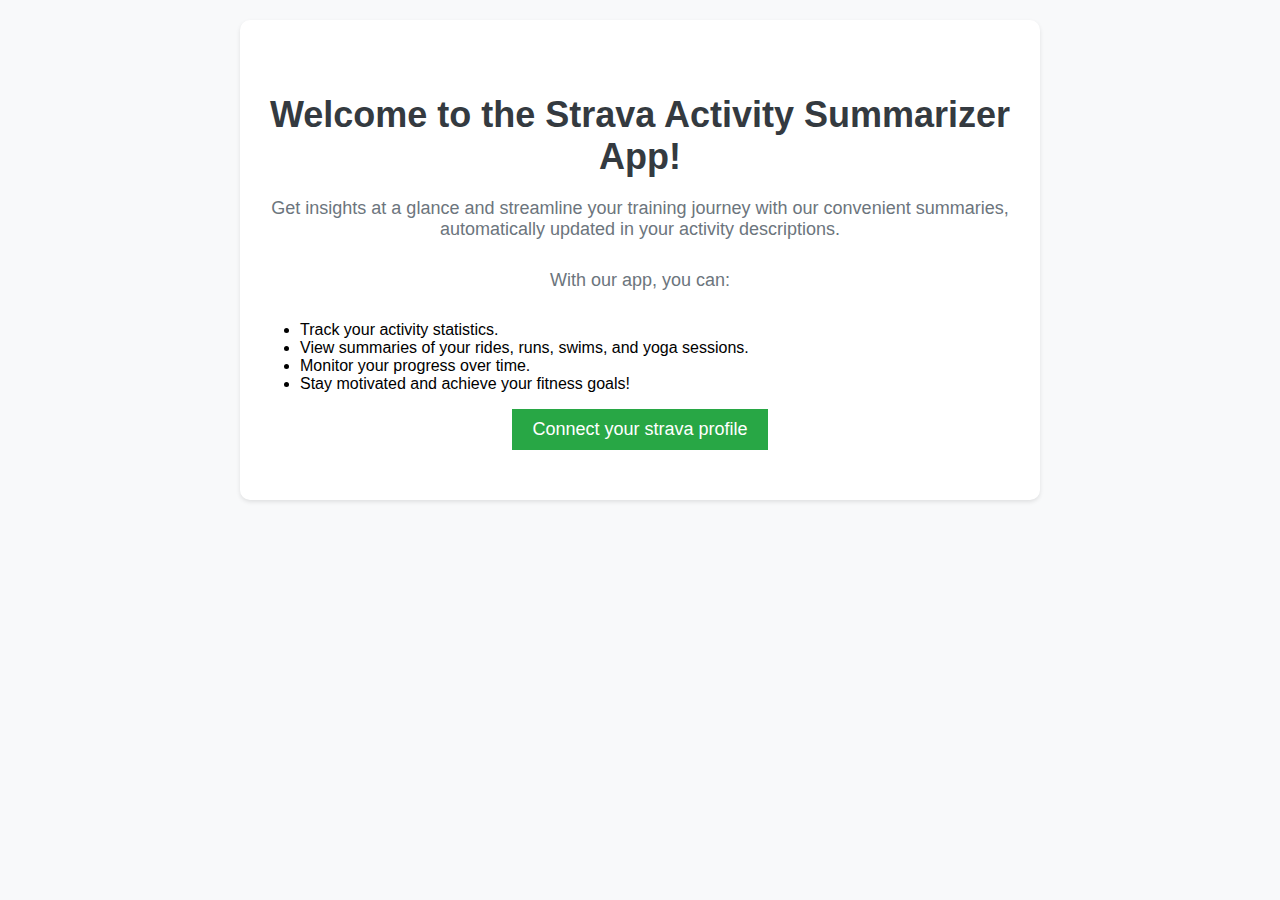
==== templates/index.html @ 8300fe27 "commit for url testing" ====
<!DOCTYPE html>
<html lang="en">
<head>
  <meta charset="UTF-8">
  <meta name="viewport" content="width=device-width, initial-scale=1.0">
  <title>Strava Activity Summarizer App</title>
  <style>
    body {
      font-family: Arial, sans-serif;
      background-color: #f8f9fa; /* Soft gray background */
      margin: 0;
      padding: 0;
    }

    .container {
      max-width: 800px;
      margin: 0 auto;
      padding: 20px;
    }

    .hero {
      background-color: #fff; /* White background */
      border-radius: 10px; /* Rounded corners */
      box-shadow: 0 2px 4px rgba(0, 0, 0, 0.1); /* Soft shadow */
      padding: 50px 20px;
      text-align: center;
    }

    h1 {
      font-size: 36px;
      margin-bottom: 20px;
      color: #343a40; /* Dark gray text color */
    }

    p {
      font-size: 18px;
      margin-bottom: 30px;
      color: #6c757d; /* Medium gray text color */
    }

    button {
      padding: 10px 20px;
      font-size: 18px;
      border: none;
      background-color: #28a745; /* Green button color */
      color: #fff; /* White text color */
      cursor: pointer;
      transition: background-color 0.3s;
    }

    button:hover {
      background-color: #218838; /* Darker green on hover */
    }
  </style>
</head>
<body>
  <div class="container">
    <section class="hero">
      <h1>Welcome to the Strava Activity Summarizer App!</h1>
      <p>Get insights at a glance and streamline your training journey with our convenient summaries, automatically updated in your activity descriptions.</p>
      <p>With our app, you can:</p>
      <ul style="text-align: left;">
        <li>Track your activity statistics.</li>
        <li>View summaries of your rides, runs, swims, and yoga sessions.</li>
        <li>Monitor your progress over time.</li>
        <li>Stay motivated and achieve your fitness goals!</li>
      </ul>
      <button id="authorize-button" onclick="authorize()">Connect your strava profile</button>
    </section>
  </div>

  <script>
    const authorizeButton = document.getElementById('authorize-button');
    function authorize(){
        const baseUrl = window.location.origin;
        redirectUrl = "https://strava-summariser.vercel.app/getCode"
        // redirectUrl = 'http://localhost/getCode'
        const url = new URL('https://www.strava.com/oauth/authorize');
        url.searchParams.set('client_id', '114698');
        url.searchParams.set('redirect_uri', redirectUrl);
        url.searchParams.set('response_type', 'code');
        url.searchParams.set('approval_prompt', 'auto');
        url.searchParams.set('scope', 'activity:read_all,activity:write'); 

        window.open(url,'_blank')    
    }
  </script>
</body>
</html>
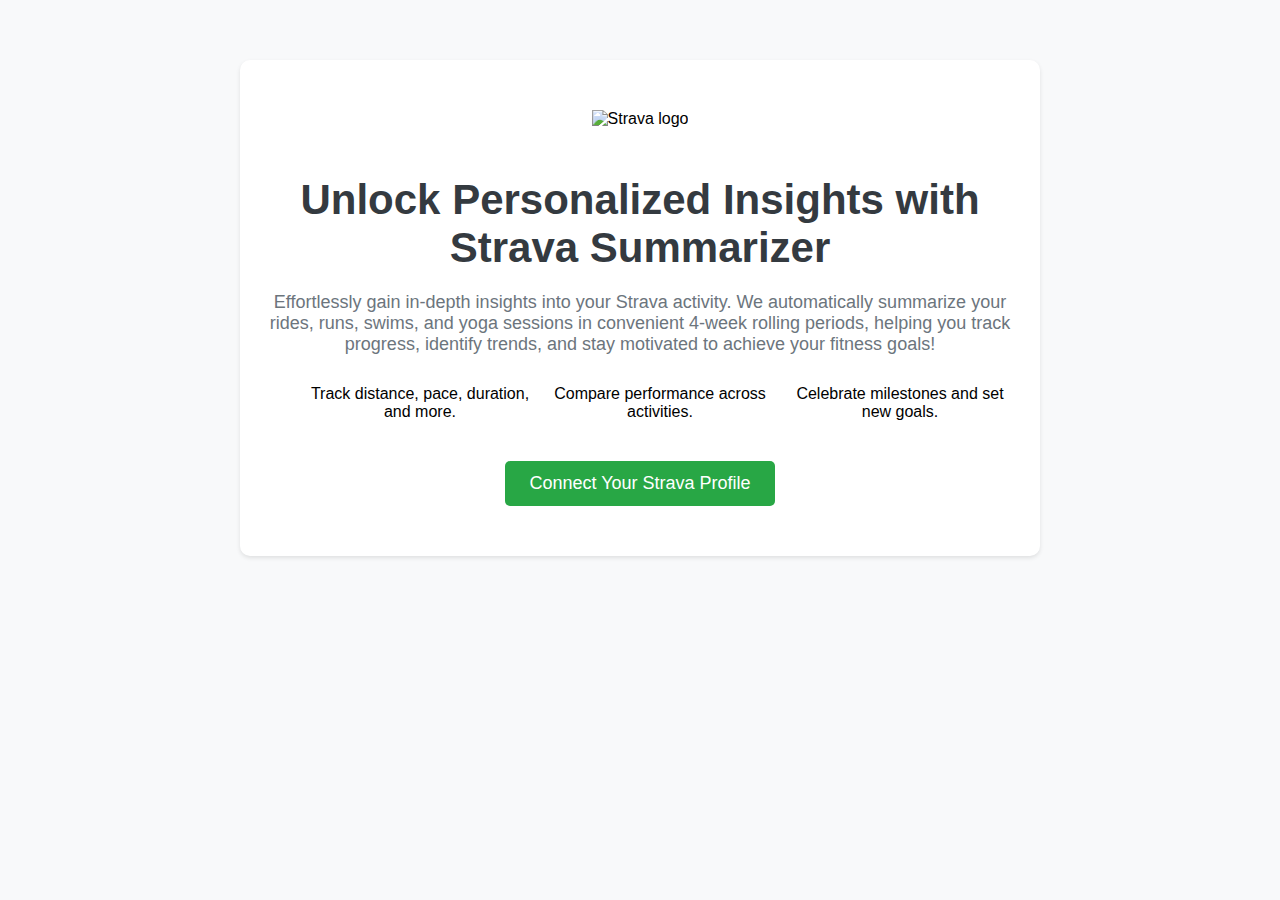
==== commit 3c772f31: "updating styling of the pages" ====
--- a/templates/index.html
+++ b/templates/index.html
@@ -3,11 +3,13 @@
 <head>
   <meta charset="UTF-8">
   <meta name="viewport" content="width=device-width, initial-scale=1.0">
-  <title>Strava Activity Summarizer App</title>
+  <meta name="description" content="Get your Strava activity insights effortlessly! Our app automatically summarizes your rides, runs, swims, and yoga sessions in 4-week rolling periods, helping you track progress and stay motivated.">
+  <title>Strava Activity Summarizer - Unlock Personalized Insights</title>
+
   <style>
     body {
       font-family: Arial, sans-serif;
-      background-color: #f8f9fa; /* Soft gray background */
+      background-color: #f8f9fa;
       margin: 0;
       padding: 0;
     }
@@ -15,57 +17,87 @@
     .container {
       max-width: 800px;
       margin: 0 auto;
-      padding: 20px;
+      padding: 60px 20px;
     }
 
     .hero {
-      background-color: #fff; /* White background */
-      border-radius: 10px; /* Rounded corners */
-      box-shadow: 0 2px 4px rgba(0, 0, 0, 0.1); /* Soft shadow */
+      background-color: #fff;
+      border-radius: 10px;
+      box-shadow: 0 2px 4px rgba(0, 0, 0, 0.1);
       padding: 50px 20px;
       text-align: center;
     }
 
     h1 {
-      font-size: 36px;
+      font-size: 42px;
       margin-bottom: 20px;
-      color: #343a40; /* Dark gray text color */
+      color: #343a40;
     }
 
     p {
       font-size: 18px;
       margin-bottom: 30px;
-      color: #6c757d; /* Medium gray text color */
+      color: #6c757d;
+    }
+
+    .icon {
+      width: 80px;
+      height: 80px;
+      margin-bottom: 20px;
+    }
+
+    .stats-list {
+      list-style: none;
+      display: flex;
+      justify-content: space-between;
+      margin-bottom: 40px;
+    }
+
+    .stats-list li {
+      flex: 1;
+      text-align: center;
     }
 
     button {
-      padding: 10px 20px;
+      padding: 12px 24px;
       font-size: 18px;
       border: none;
-      background-color: #28a745; /* Green button color */
-      color: #fff; /* White text color */
+      background-color: #28a745;
+      color: #fff;
       cursor: pointer;
       transition: background-color 0.3s;
+      border-radius: 5px;
     }
 
     button:hover {
-      background-color: #218838; /* Darker green on hover */
+      background-color: #218838;
+    }
+
+    @media (max-width: 768px) {
+      .stats-list {
+        flex-direction: column;
+      }
     }
   </style>
 </head>
 <body>
   <div class="container">
     <section class="hero">
-      <h1>Welcome to the Strava Activity Summarizer App!</h1>
-      <p>Get insights at a glance and streamline your training journey with our convenient summaries, automatically updated in your activity descriptions.</p>
-      <p>With our app, you can:</p>
-      <ul style="text-align: left;">
-        <li>Track your activity statistics.</li>
-        <li>View summaries of your rides, runs, swims, and yoga sessions.</li>
-        <li>Monitor your progress over time.</li>
-        <li>Stay motivated and achieve your fitness goals!</li>
+      <img class="icon" src="https://miro.medium.com/v2/resize:fit:1080/1*Ho5nE8Legtx0nVaxMEyMqQ.png" alt="Strava logo" style="width: 200px; height: 200px;">
+      <h1>Unlock Personalized Insights with Strava Summarizer</h1>
+      <p>Effortlessly gain in-depth insights into your Strava activity. We automatically summarize your rides, runs, swims, and yoga sessions in convenient 4-week rolling periods, helping you track progress, identify trends, and stay motivated to achieve your fitness goals!</p>
+      <ul class="stats-list">
+        <li>
+          <i class="fa fa-chart-line"></i><span>Track distance, pace, duration, and more.</span>
+        </li>
+        <li>
+          <i class="fa fa-running"></i><span>Compare performance across activities.</span>
+        </li>
+        <li>
+          <i class="fa fa-trophy"></i><span>Celebrate milestones and set new goals.</span>
+        </li>
       </ul>
-      <button id="authorize-button" onclick="authorize()">Connect your strava profile</button>
+      <button id="authorize-button" onclick="authorize()">Connect Your Strava Profile</button>
     </section>
   </div>
 
@@ -77,10 +109,11 @@
         // redirectUrl = 'http://localhost/getCode'
         const url = new URL('https://www.strava.com/oauth/authorize');
         url.searchParams.set('client_id', '114698');
-        url.searchParams.set('redirect_uri', redirectUrl);
+        // url.searchParams.set('redirect_uri', 'https://strava-summariser.vercel.app/getCode');
         url.searchParams.set('response_type', 'code');
         url.searchParams.set('approval_prompt', 'auto');
         url.searchParams.set('scope', 'activity:read_all,activity:write'); 
+        url.href += `&redirect_uri=${redirectUrl}`;
 
         window.open(url,'_blank')    
     }
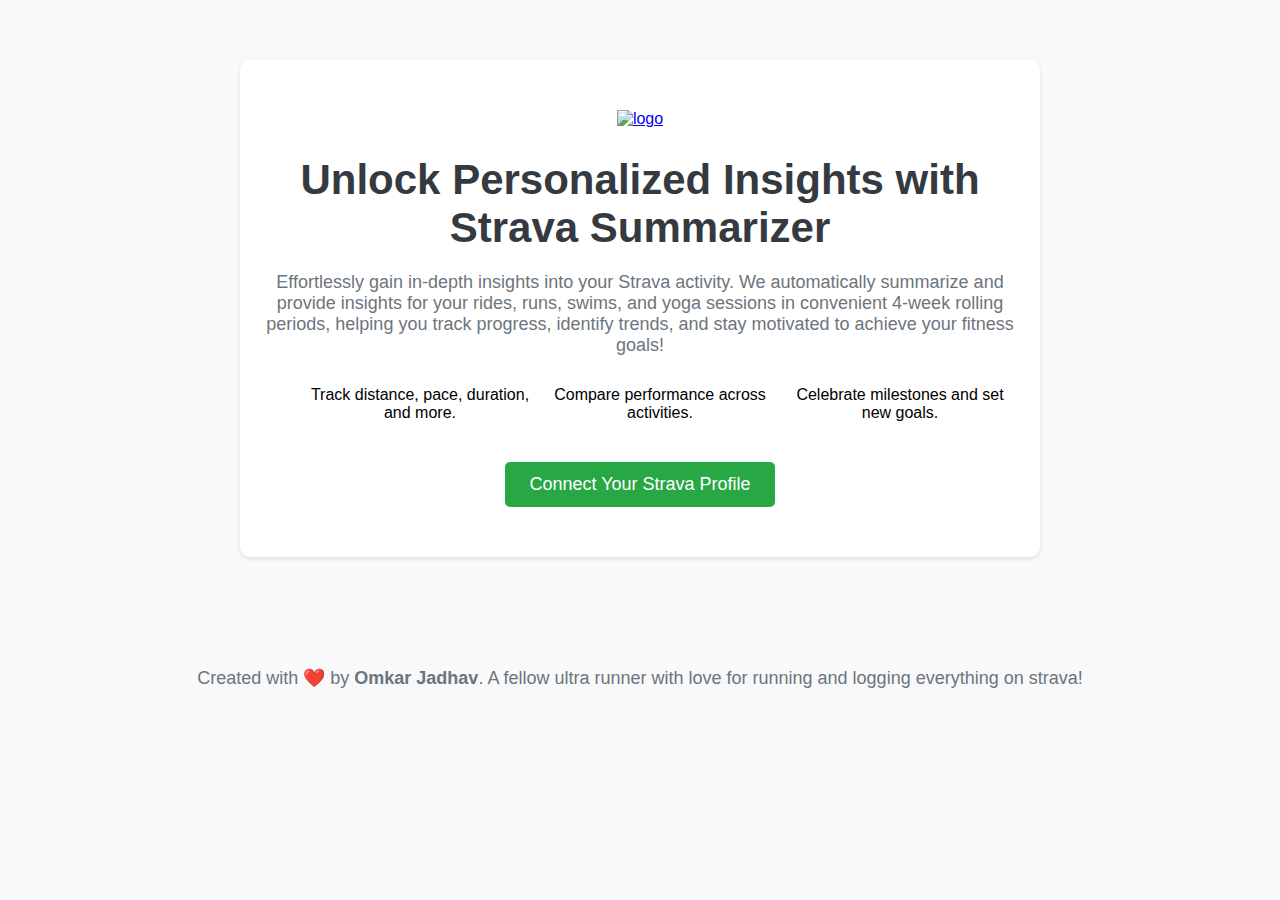
==== commit 93ec25e3: "updated HTML page" ====
--- a/templates/index.html
+++ b/templates/index.html
@@ -73,6 +73,13 @@
       background-color: #218838;
     }
 
+    .created-by {
+      text-align: center;
+      font-size: 14px;
+      margin-top: 50px;
+      color: #6c757d;
+    }
+
     @media (max-width: 768px) {
       .stats-list {
         flex-direction: column;
@@ -83,9 +90,9 @@
 <body>
   <div class="container">
     <section class="hero">
-      <img class="icon" src="https://miro.medium.com/v2/resize:fit:1080/1*Ho5nE8Legtx0nVaxMEyMqQ.png" alt="Strava logo" style="width: 200px; height: 200px;">
+      <a href="https://ibb.co/X8W2mJv"><img src="https://i.ibb.co/gVrjsgB/logo.png" alt="logo" border="0"  width="200" height="200"></a>
       <h1>Unlock Personalized Insights with Strava Summarizer</h1>
-      <p>Effortlessly gain in-depth insights into your Strava activity. We automatically summarize your rides, runs, swims, and yoga sessions in convenient 4-week rolling periods, helping you track progress, identify trends, and stay motivated to achieve your fitness goals!</p>
+      <p>Effortlessly gain in-depth insights into your Strava activity. We automatically summarize and provide insights for your rides, runs, swims, and yoga sessions in convenient 4-week rolling periods, helping you track progress, identify trends, and stay motivated to achieve your fitness goals!</p>
       <ul class="stats-list">
         <li>
           <i class="fa fa-chart-line"></i><span>Track distance, pace, duration, and more.</span>
@@ -99,6 +106,10 @@
       </ul>
       <button id="authorize-button" onclick="authorize()">Connect Your Strava Profile</button>
     </section>
+  </div>
+
+  <div class="created-by">
+    <p>Created with ❤️ by <strong>Omkar Jadhav</strong>. A fellow ultra runner with love for running and logging everything on strava!</p>
   </div>
 
   <script>
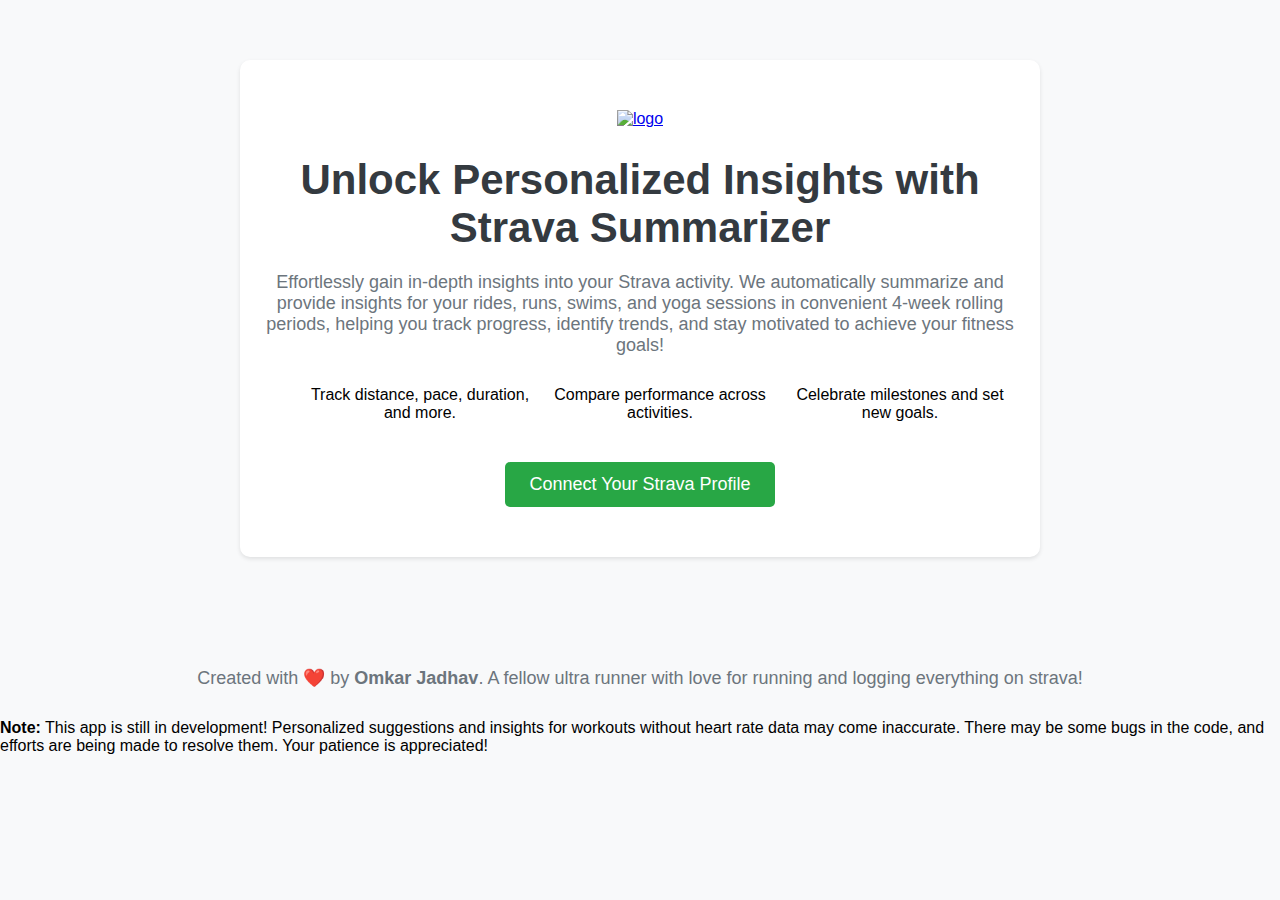
==== commit 97ab5cbb: "updated for without heart rate and with a disclaimer" ====
--- a/templates/index.html
+++ b/templates/index.html
@@ -107,10 +107,18 @@
       <button id="authorize-button" onclick="authorize()">Connect Your Strava Profile</button>
     </section>
   </div>
+  
 
   <div class="created-by">
     <p>Created with ❤️ by <strong>Omkar Jadhav</strong>. A fellow ultra runner with love for running and logging everything on strava!</p>
   </div>
+
+  <!-- Development warning section -->
+  <section class="dev-warning">
+    <strong>Note:</strong> This app is still in development! Personalized suggestions and insights for workouts without heart rate data may come inaccurate. 
+    There may be some bugs in the code, and efforts are being made to resolve them. 
+    Your patience is appreciated!
+  </section>
 
   <script>
     const authorizeButton = document.getElementById('authorize-button');
